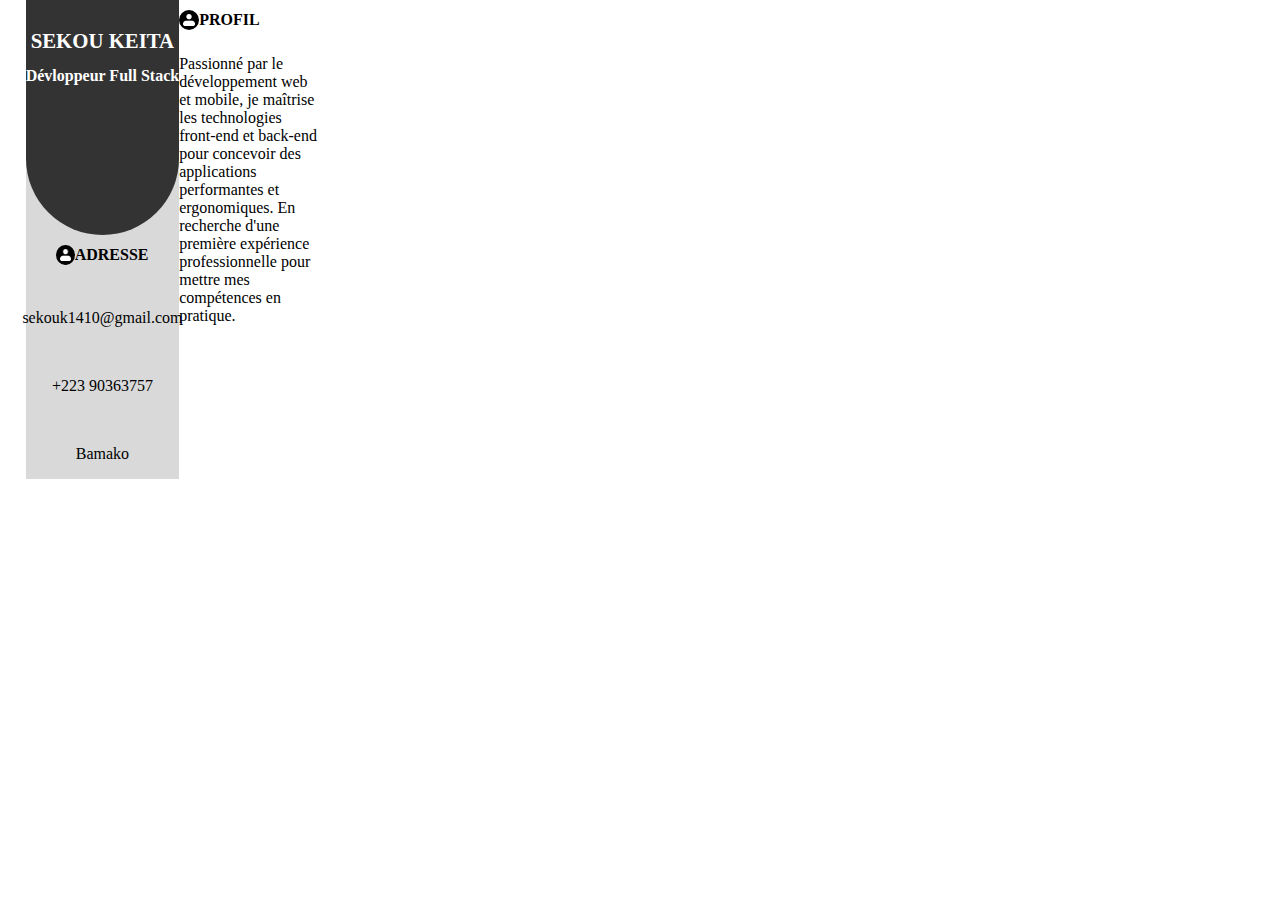
==== cv.html @ 001abb32 "Premier commit" ====
<!DOCTYPE html>
<html lang="en">
<head>
    <meta charset="UTF-8">
    <meta name="viewport" content="width=device-width, initial-scale=1.0">
    <link rel="stylesheet" href="style.css">
    <title>Document</title>
</head>
<body>
    <main id="main-cv">
        <div class="gauche">
            <div class="head-gauche">
                <h1>SEKOU KEITA</h1>
                <h2>Dévloppeur Full Stack</h2>
                <div class="photo-profil">

                </div>
            </div>
            <div class="body-gauche">
                <div class="titre">
                    <div class="icon-titre">
                        <div class="icon">
                            <img src="images/profil.png" alt="">
                        </div>
                        <h1>ADRESSE</h1>
                    </div>
                </div>
                <div >
                    <img src="" alt="">
                    <p>sekouk1410@gmail.com</p>
                </div>
                <div>
                    <img src="" alt="">
                    <p>+223 90363757</p>
                </div>
                <div>
                    <img src="" alt="">
                    <p>Bamako</p>
                </div>
            </div>
        </div>
        <div class="droite">
            <div class="titre">
                <div class="icon-titre">
                    <div class="icon">
                        <img src="images/profil.png" alt="">
                    </div>
                    <h1>PROFIL</h1>
                </div>
                <p>Passionné par le développement web et mobile, je maîtrise les technologies front-end et back-end pour concevoir des applications performantes et ergonomiques. En recherche d'une première expérience professionnelle pour mettre mes compétences en pratique.</p>
            </div>
            
            <div>

            </div>
            <div>

            </div>
        </div>
    </main>
</body>
</html>
---- style.css ----
body{
    width: 100%;
    margin: 0;
    padding: 0;
}

/*Accueil*/
#main-accueil{
    display: flex;
    width: 100%;
    flex-direction: column;
    align-items: center;
    
}

.accueil-img1{
    width: 20%;
}

.accueil-img2{
    width: 10%;
}

.description{
    text-align: center;
    margin-bottom: 2%;
}

.description button{
    padding: 2%;
    border-radius: 17px;
}

/*page cv*/

#main-cv{
    display: flex;
    justify-content: center;
    width: 30%;
    margin-left: 2%;
    margin-right: 2%;
}
.gauche{
    width: 40%;
    background-color: #D9D9D9; 
    display: flex;
    flex-direction: column; 
}
.body-gauche{
    display: flex;
    flex-direction: column;
    align-items: center;
}
.head-gauche{
    display: flex;
    flex-direction: column;
    justify-content: center;
    align-items: center;
    background-color: #333333;
    color: white;
    border-radius: 0 0 100px 100px;
    text-align: center;
   
}
.head-gauche h1{
    padding-top: 10%;
    margin-bottom: 0;
    font-size: 1.3rem;
}
.head-gauche h2{
    font-size: 1rem;
}


.droite{
    display: flex;
    flex-direction: column;
    width: 60%;
}
.titre{
    display: flex;
    flex-direction: column;
    width: 60%;
}
.icon-titre{
    display: flex;
    justify-content: flex-start;
    align-items: center;
}
.icon-titre h1{
    font-size: 1rem;
}
.icon{
    width: 20px;
    height: 20px;
    border-radius: 50%;
    background-color: black;
    display: flex;
    justify-content: center;
    align-items: center;
}
.icon img{
    width: 60%;
    height: 60%;
}

.photo-profil{
    width: 130px;
    height: 130px;
    background-image: url('images/i-know-exactly-what-i-want-headshot-attractive-young-african-american-student-stylish-glasses-having-serious-calm-face-expression-feeling-confident-about-his-future-plans-career.jpg');
    border-radius: 50%;
    background-size: cover;
    background-position: center;
    margin-bottom: 5%;
}
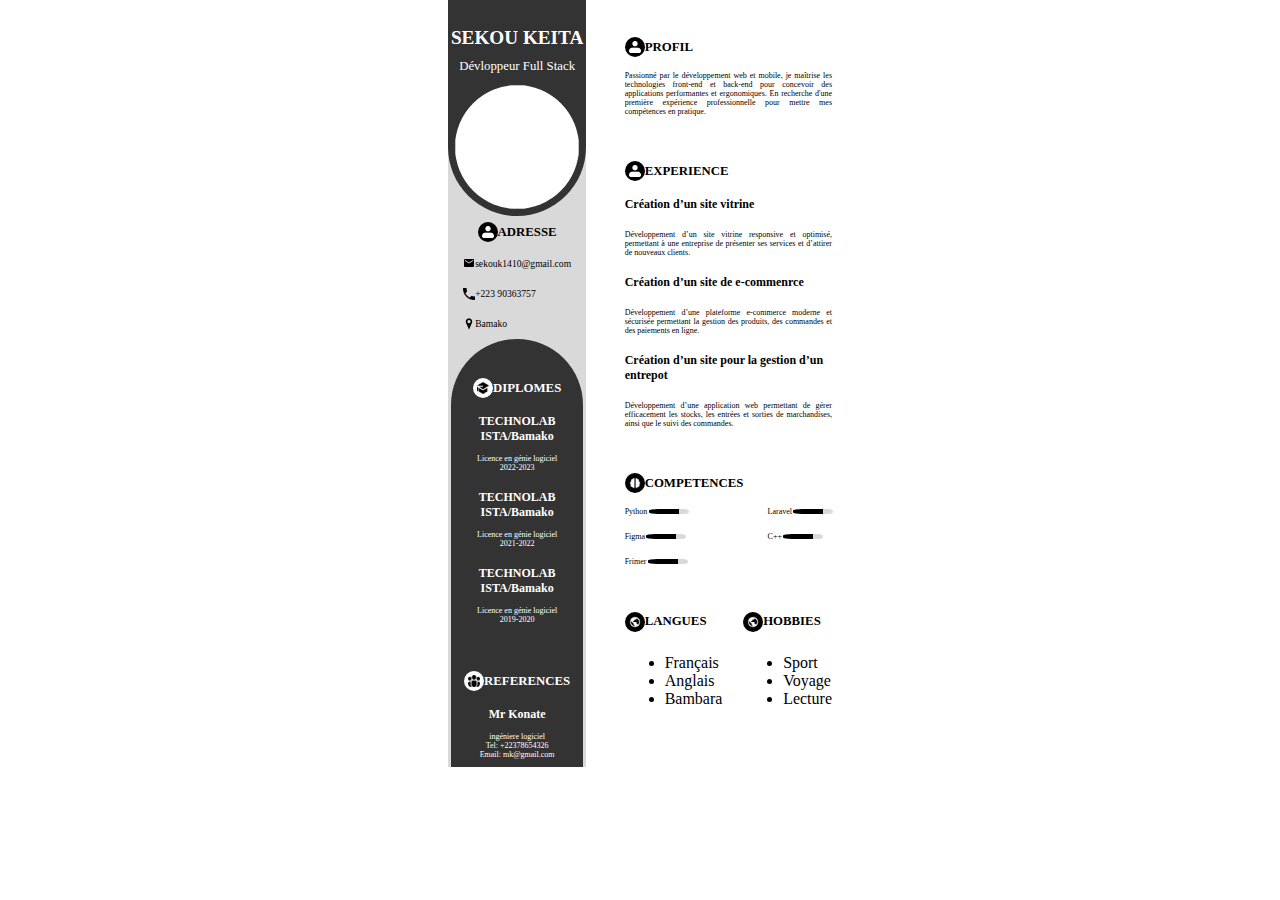
==== commit 80347e49: "Ajout des modifications de mise en forme de la page cv" ====
--- a/cv.html
+++ b/cv.html
@@ -6,14 +6,14 @@
     <link rel="stylesheet" href="style.css">
     <title>Document</title>
 </head>
-<body>
+<body id="body-cv">
     <main id="main-cv">
         <div class="gauche">
             <div class="head-gauche">
                 <h1>SEKOU KEITA</h1>
                 <h2>Dévloppeur Full Stack</h2>
                 <div class="photo-profil">
-
+                    <img src="images/i-know-exactly-what-i-want-headshot-attractive-young-african-american-student-stylish-glasses-having-serious-calm-face-expression-feeling-confident-about-his-future-plans-career.jpg" alt="">
                 </div>
             </div>
             <div class="body-gauche">
@@ -25,17 +25,62 @@
                         <h1>ADRESSE</h1>
                     </div>
                 </div>
-                <div >
-                    <img src="" alt="">
-                    <p>sekouk1410@gmail.com</p>
+                <div class="adresse-element">
+                    <div class="adresse">
+                        <img src="images/icon-email.png" alt="">
+                        <p>sekouk1410@gmail.com</p>
+                    </div>
+                    <div class="adresse">
+                        <img src="images/tel-icon.png" alt="">
+                        <p>+223 90363757</p>
+                    </div>
+                    <div class="adresse">
+                        <img src="images/localisation-icon.png" alt="">
+                        <p>Bamako</p>
+                    </div>
                 </div>
-                <div>
-                    <img src="" alt="">
-                    <p>+223 90363757</p>
-                </div>
-                <div>
-                    <img src="" alt="">
-                    <p>Bamako</p>
+                <div class="foot-gauche">
+                    <div class="titre">
+                        <div class="icon-titre">
+                            <div class="icon">
+                                <img src="images/diplome-icon.png" alt="">
+                            </div>
+                            <h1>DIPLOMES</h1>
+                        </div>
+                    </div>
+                    <div class="parcour">
+                        <h2>TECHNOLAB ISTA/Bamako</h2>
+                        <p>Licence en génie logiciel <br>
+                            2022-2023
+                        </p>
+                    </div>
+                    <div class="parcour">
+                        <h2>TECHNOLAB ISTA/Bamako</h2>
+                        <p>Licence en génie logiciel <br>
+                            2021-2022
+                        </p>
+                    </div>
+                    <div class="parcour">
+                        <h2>TECHNOLAB ISTA/Bamako</h2>
+                        <p>Licence en génie logiciel <br>
+                            2019-2020
+                        </p>
+                    </div>
+                    <div class="titre">
+                        <div class="icon-titre">
+                            <div class="icon">
+                                <img src="images/icon-reference.png" alt="">
+                            </div>
+                            <h1>REFERENCES</h1>
+                        </div>
+                    </div>
+                    <div class="parcour">
+                        <h2>Mr Konate</h2>
+                        <p>ingéniere logiciel <br>
+                            Tel: +22378654326 <br>
+                            Email: mk@gmail.com <br>
+                        </p>
+                    </div>
                 </div>
             </div>
         </div>
@@ -49,12 +94,96 @@
                 </div>
                 <p>Passionné par le développement web et mobile, je maîtrise les technologies front-end et back-end pour concevoir des applications performantes et ergonomiques. En recherche d'une première expérience professionnelle pour mettre mes compétences en pratique.</p>
             </div>
-            
-            <div>
-
+            <div class="titre">
+                <div class="icon-titre">
+                    <div class="icon">
+                        <img src="images/profil.png" alt="">
+                    </div>
+                    <h1>EXPERIENCE</h1>
+                </div>
+                <h2>Création d’un site vitrine</h2>
+                <p>Développement d’un site vitrine responsive et optimisé, permettant à une entreprise de présenter ses services et d’attirer de nouveaux clients.</p>
+                <h2>Création d’un site de e-commenrce</h2>
+                <p>Développement d’une plateforme e-commerce moderne et sécurisée permettant la gestion des produits, des commandes et des paiements en ligne.</p>
+                <h2>Création d’un site pour la gestion d’un entrepot</h2>
+                <p>Développement d’une application web permettant de gérer efficacement les stocks, les entrées et sorties de marchandises, ainsi que le suivi des commandes.</p>
             </div>
-            <div>
-
+            <div class="titre">
+                <div class="icon-titre">
+                    <div class="icon">
+                        <img src="images/icon-competence.png" alt="">
+                    </div>
+                    <h1>COMPETENCES</h1>
+                </div>
+                <div class="element-competence">
+                    <div class="competence-droite">
+                        <div class="competence">
+                            <p>Python</p>
+                            <div class="bare-competence">
+                                <div class="bare1"></div>
+                                <div class="bare2"></div>
+                            </div>
+                        </div>
+                        <div class="competence">
+                            <p>Figma</p>
+                            <div class="bare-competence">
+                                <div class="bare1"></div>
+                                <div class="bare2"></div>
+                            </div>
+                        </div>
+                        <div class="competence">
+                            <p>Frimer</p>
+                            <div class="bare-competence">
+                                <div class="bare1"></div>
+                                <div class="bare2"></div>
+                            </div>
+                        </div>
+                    </div>
+                    <div class="comptence-gauche">
+                        <div class="competence">
+                            <p>Laravel</p>
+                            <div class="bare-competence">
+                                <div class="bare1"></div>
+                                <div class="bare2"></div>
+                            </div>
+                        </div>
+                        <div class="competence">
+                            <p>C++</p>
+                            <div class="bare-competence">
+                                <div class="bare1"></div>
+                                <div class="bare2"></div>
+                            </div>
+                        </div>
+                    </div>
+                </div>
+                <div class="langue-hobbie">
+                    <div class="titre">
+                        <div class="icon-titre">
+                            <div class="icon">
+                                <img src="images/icon-langue.png" alt="">
+                            </div>
+                            <h1>LANGUES</h1>
+                        </div>
+                        <ul>
+                            <li>Français</li>
+                            <li>Anglais</li>
+                            <li>Bambara</li>
+                        </ul>
+                    </div>
+                    <div class="titre">
+                        <div class="icon-titre">
+                            <div class="icon">
+                                <img src="images/icon-hobbie.png" alt="">
+                            </div>
+                            <h1>HOBBIES</h1>
+                        </div>
+                        <ul>
+                            <li>Sport</li>
+                            <li>Voyage</li>
+                            <li>Lecture</li>
+                        </ul>
+                    </div>
+                </div>
             </div>
         </div>
     </main>
--- a/style.css
+++ b/style.css
@@ -3,7 +3,10 @@
     margin: 0;
     padding: 0;
 }
-
+#body-cv{
+    display: flex;
+    justify-content: center;
+}
 /*Accueil*/
 #main-accueil{
     display: flex;
@@ -35,7 +38,6 @@
 
 #main-cv{
     display: flex;
-    justify-content: center;
     width: 30%;
     margin-left: 2%;
     margin-right: 2%;
@@ -52,35 +54,85 @@
     align-items: center;
 }
 .head-gauche{
+    width: 100%;
     display: flex;
     flex-direction: column;
     justify-content: center;
     align-items: center;
     background-color: #333333;
     color: white;
-    border-radius: 0 0 100px 100px;
-    text-align: center;
-   
+    border-radius: 0 0 50vh 50Vh;
+    text-align: center;  
 }
 .head-gauche h1{
     padding-top: 10%;
     margin-bottom: 0;
-    font-size: 1.3rem;
+    font-size: 1.2rem;
 }
 .head-gauche h2{
-    font-size: 1rem;
-}
-
+    font-size: 0.8rem;
+    font-weight: normal;
+}
+
+.adresse{
+    font-size: 0.6rem;
+    display: flex;
+    align-items: center;
+}
+.adresse img{
+    width: 12px;
+    height: 12px;
+}
+
+.foot-gauche{
+    width: 96%;
+    display: flex;
+    flex-direction: column;
+    align-items: center;
+    background-color: #333333;
+    color: white;
+    border-radius: 48vh 48vh 0 0;
+    text-align: center;
+}
+.foot-gauche .titre{
+    padding-top: 25%;
+}
+.foot-gauche .icon{
+    width: 20px;
+    height: 20px;
+    border-radius: 50%;
+    background-color: white;
+    display: flex;
+    justify-content: center;
+    align-items: center;   
+}
+.parcour h2{
+    font-size: 12px;
+}
+.parcour p{
+    font-size: 8px;
+}
 
 .droite{
     display: flex;
     flex-direction: column;
     width: 60%;
+    padding-left: 10%;
+}
+.droite h2{
+    font-size: 12px;
+}
+.droite p{
+    text-align: justify;
+    font-size: 8px;
+}
+.droite .titre{
+    margin-top: 15%;
 }
 .titre{
     display: flex;
     flex-direction: column;
-    width: 60%;
+
 }
 .icon-titre{
     display: flex;
@@ -88,7 +140,7 @@
     align-items: center;
 }
 .icon-titre h1{
-    font-size: 1rem;
+    font-size: 0.8rem;
 }
 .icon{
     width: 20px;
@@ -105,11 +157,45 @@
 }
 
 .photo-profil{
-    width: 130px;
-    height: 130px;
-    background-image: url('images/i-know-exactly-what-i-want-headshot-attractive-young-african-american-student-stylish-glasses-having-serious-calm-face-expression-feeling-confident-about-his-future-plans-career.jpg');
+    background-color: white;
+    width: 90%;
+    aspect-ratio: 1/1;
     border-radius: 50%;
-    background-size: cover;
-    background-position: center;
+    overflow: hidden;
     margin-bottom: 5%;
 }
+.photo-profil img{
+    width: 100%;
+    height: 100%;
+    object-fit: cover;
+}
+.element-competence{
+    display: flex;
+    justify-content: space-between;
+}
+.competence{
+    display: flex;
+}
+.bare-competence{
+    display: flex;
+    align-items: center;
+    margin-left: 2%;
+}
+.bare-competence .bare1, .bare2{
+    width: 30px;
+    height: 5px;
+    background-color: black;
+}
+.bare1{
+    border-radius: 30% 0 0 30%;
+}
+.bare2{
+    background-color: #D9D9D9;
+    width: 10px;
+    border-radius: 0 50% 50% 0;
+}
+
+.langue-hobbie{
+    display: flex;
+    justify-content: space-between;
+}
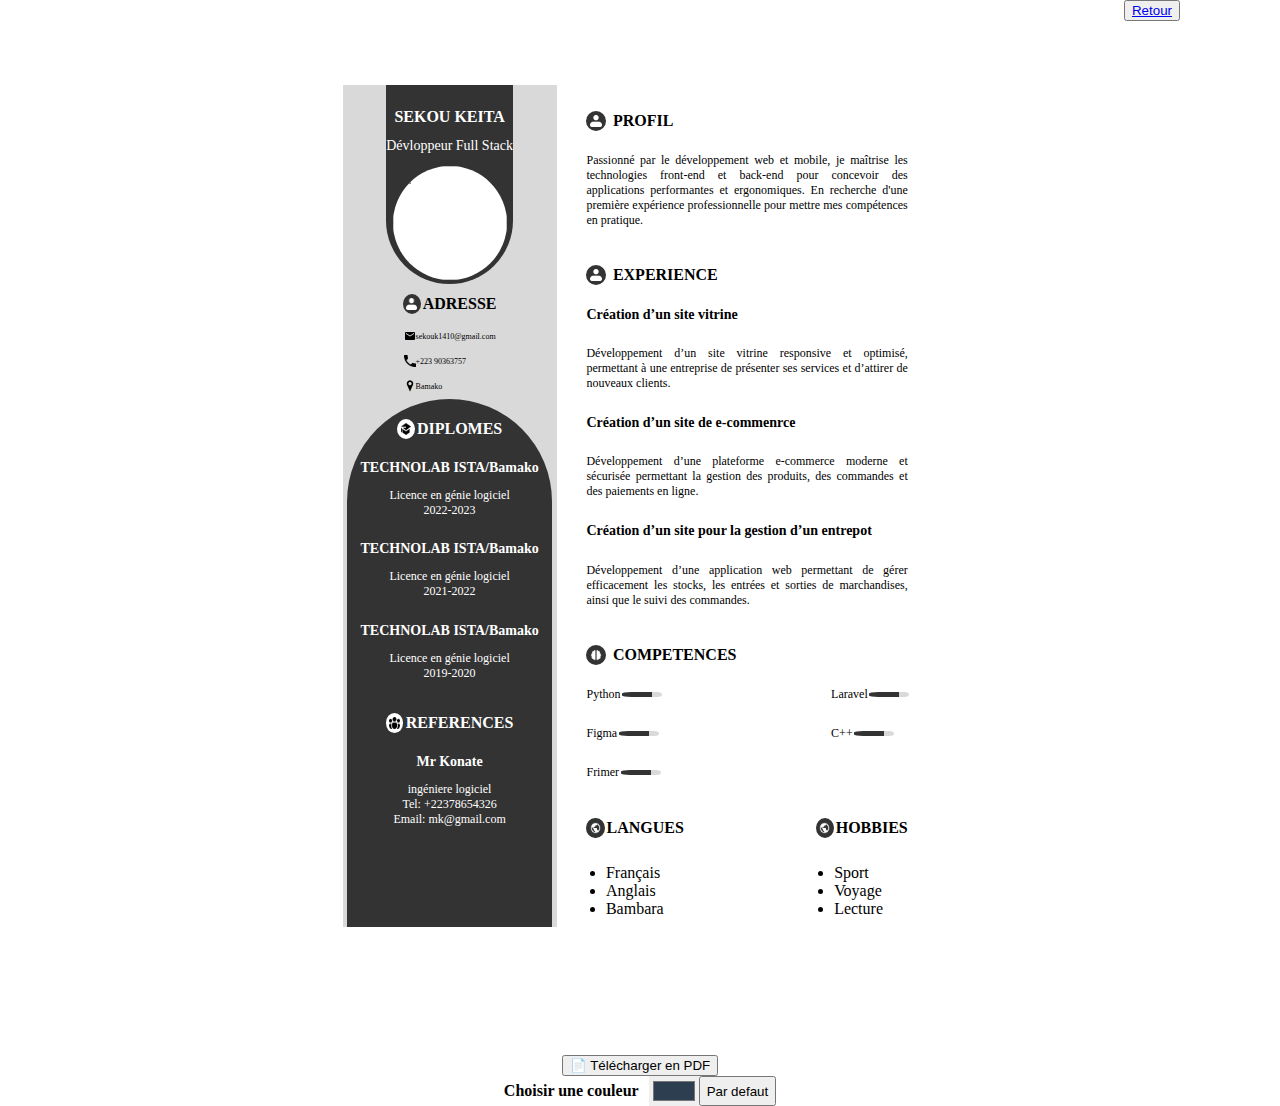
==== commit 85430cb5: "Ajout de la fonctionnalite telecharger pdf et changer de couleur de la page cv" ====
--- a/cv.html
+++ b/cv.html
@@ -4,9 +4,12 @@
     <meta charset="UTF-8">
     <meta name="viewport" content="width=device-width, initial-scale=1.0">
     <link rel="stylesheet" href="style.css">
+    <script src="script.js" async></script>
+    <script src="https://cdnjs.cloudflare.com/ajax/libs/html2pdf.js/0.10.1/html2pdf.bundle.min.js" integrity="sha512-GsLlZN/3F2ErC5ifS5QtgpiJtWd43JWSuIgh7mbzZ8zBps+dvLusV+eNQATqgA/HdeKFVgA5v3S/cIrLF7QnIg==" crossorigin="anonymous" referrerpolicy="no-referrer" defer></script>
     <title>Document</title>
 </head>
 <body id="body-cv">
+    <button class="bouton-retour"><a href="index.html">Retour</a></button>
     <main id="main-cv">
         <div class="gauche">
             <div class="head-gauche">
@@ -39,48 +42,48 @@
                         <p>Bamako</p>
                     </div>
                 </div>
-                <div class="foot-gauche">
-                    <div class="titre">
-                        <div class="icon-titre">
-                            <div class="icon">
-                                <img src="images/diplome-icon.png" alt="">
-                            </div>
-                            <h1>DIPLOMES</h1>
-                        </div>
-                    </div>
-                    <div class="parcour">
-                        <h2>TECHNOLAB ISTA/Bamako</h2>
-                        <p>Licence en génie logiciel <br>
-                            2022-2023
-                        </p>
-                    </div>
-                    <div class="parcour">
-                        <h2>TECHNOLAB ISTA/Bamako</h2>
-                        <p>Licence en génie logiciel <br>
-                            2021-2022
-                        </p>
-                    </div>
-                    <div class="parcour">
-                        <h2>TECHNOLAB ISTA/Bamako</h2>
-                        <p>Licence en génie logiciel <br>
-                            2019-2020
-                        </p>
-                    </div>
-                    <div class="titre">
-                        <div class="icon-titre">
-                            <div class="icon">
-                                <img src="images/icon-reference.png" alt="">
-                            </div>
-                            <h1>REFERENCES</h1>
-                        </div>
-                    </div>
-                    <div class="parcour">
-                        <h2>Mr Konate</h2>
-                        <p>ingéniere logiciel <br>
-                            Tel: +22378654326 <br>
-                            Email: mk@gmail.com <br>
-                        </p>
-                    </div>
+            </div>
+            <div class="foot-gauche">
+                <div class="titre">
+                    <div class="icon-titre">
+                        <div class="icon">
+                            <img src="images/diplome-icon.png" alt="">
+                        </div>
+                        <h1>DIPLOMES</h1>
+                    </div>
+                </div>
+                <div class="parcour">
+                    <h2>TECHNOLAB ISTA/Bamako</h2>
+                    <p>Licence en génie logiciel <br>
+                        2022-2023
+                    </p>
+                </div>
+                <div class="parcour">
+                    <h2>TECHNOLAB ISTA/Bamako</h2>
+                    <p>Licence en génie logiciel <br>
+                        2021-2022
+                    </p>
+                </div>
+                <div class="parcour">
+                    <h2>TECHNOLAB ISTA/Bamako</h2>
+                    <p>Licence en génie logiciel <br>
+                        2019-2020
+                    </p>
+                </div>
+                <div class="titre">
+                    <div class="icon-titre">
+                        <div class="icon">
+                            <img src="images/icon-reference.png" alt="">
+                        </div>
+                        <h1>REFERENCES</h1>
+                    </div>
+                </div>
+                <div class="parcour">
+                    <h2>Mr Konate</h2>
+                    <p>ingéniere logiciel <br>
+                        Tel: +22378654326 <br>
+                        Email: mk@gmail.com <br>
+                    </p>
                 </div>
             </div>
         </div>
@@ -185,7 +188,17 @@
                     </div>
                 </div>
             </div>
+        </div>  
+    </main>
+    <div class="controls">
+        <button onclick="telechargerPDF()">📄 Télécharger en PDF</button>
+    </div>
+    <div class="couleur">
+        <div class="boite-couleur">
+            <label for="colorPicker">Choisir une couleur</label>
+            <input type="color" id="colorPicker" value="#2c3e50" onchange="changerCouleur(this.value)">
         </div>
-    </main>
+        <button onclick="changerCouleur('#333333')">Par defaut</button>
+    </div>
 </body>
 </html>--- a/style.css
+++ b/style.css
@@ -1,11 +1,16 @@
+:root{
+    --bg-color:#333333;
+}
 body{
-    width: 100%;
+    overflow-x: hidden;
     margin: 0;
     padding: 0;
 }
 #body-cv{
     display: flex;
-    justify-content: center;
+    flex-direction: column;
+    justify-content: center;
+    align-items: center;
 }
 /*Accueil*/
 #main-accueil{
@@ -38,15 +43,17 @@
 
 #main-cv{
     display: flex;
-    width: 30%;
-    margin-left: 2%;
-    margin-right: 2%;
+    width: 595px;
+    height: 842px;
+    margin: 0;
 }
 .gauche{
     width: 40%;
+    height: 100%;
     background-color: #D9D9D9; 
     display: flex;
-    flex-direction: column; 
+    flex-direction: column;
+    align-items: center; 
 }
 .body-gauche{
     display: flex;
@@ -54,12 +61,11 @@
     align-items: center;
 }
 .head-gauche{
-    width: 100%;
-    display: flex;
-    flex-direction: column;
-    justify-content: center;
-    align-items: center;
-    background-color: #333333;
+    display: flex;
+    flex-direction: column;
+    justify-content: center;
+    align-items: center;
+    background-color: var(--bg-color);
     color: white;
     border-radius: 0 0 50vh 50Vh;
     text-align: center;  
@@ -67,15 +73,15 @@
 .head-gauche h1{
     padding-top: 10%;
     margin-bottom: 0;
-    font-size: 1.2rem;
+    font-size: 16px;
 }
 .head-gauche h2{
-    font-size: 0.8rem;
+    font-size: 14px;
     font-weight: normal;
 }
 
 .adresse{
-    font-size: 0.6rem;
+    font-size: 8px;
     display: flex;
     align-items: center;
 }
@@ -86,16 +92,17 @@
 
 .foot-gauche{
     width: 96%;
-    display: flex;
-    flex-direction: column;
-    align-items: center;
-    background-color: #333333;
+    height: 100%;
+    display: flex;
+    flex-direction: column;
+    align-items: center;
+    background-color: var(--bg-color);
     color: white;
     border-radius: 48vh 48vh 0 0;
     text-align: center;
 }
 .foot-gauche .titre{
-    padding-top: 25%;
+    padding-top: 5%;
 }
 .foot-gauche .icon{
     width: 20px;
@@ -107,27 +114,29 @@
     align-items: center;   
 }
 .parcour h2{
+    font-size: 14px;
+}
+.parcour p{
     font-size: 12px;
 }
-.parcour p{
-    font-size: 8px;
-}
 
 .droite{
     display: flex;
     flex-direction: column;
     width: 60%;
-    padding-left: 10%;
+    height: 100%;
+    padding-left: 5%;
+    padding-right: 5%;
 }
 .droite h2{
-    font-size: 12px;
+    font-size: 14px;
 }
 .droite p{
     text-align: justify;
-    font-size: 8px;
+    font-size: 12px;
 }
 .droite .titre{
-    margin-top: 15%;
+    margin-top: 5%;
 }
 .titre{
     display: flex;
@@ -140,13 +149,14 @@
     align-items: center;
 }
 .icon-titre h1{
-    font-size: 0.8rem;
+    font-size: 16px;
+    padding-left: 2%;
 }
 .icon{
     width: 20px;
     height: 20px;
     border-radius: 50%;
-    background-color: black;
+    background-color: var(--bg-color);
     display: flex;
     justify-content: center;
     align-items: center;
@@ -162,7 +172,7 @@
     aspect-ratio: 1/1;
     border-radius: 50%;
     overflow: hidden;
-    margin-bottom: 5%;
+    margin-bottom: 3.5%;
 }
 .photo-profil img{
     width: 100%;
@@ -184,7 +194,7 @@
 .bare-competence .bare1, .bare2{
     width: 30px;
     height: 5px;
-    background-color: black;
+    background-color: var(--bg-color);
 }
 .bare1{
     border-radius: 30% 0 0 30%;
@@ -199,3 +209,61 @@
     display: flex;
     justify-content: space-between;
 }
+
+.titre ul{
+    padding-left: 20%;
+}
+
+input[type="color"] {
+    width: 50px;
+    height: 30px;
+    border: none;
+    cursor: pointer;
+  }
+  label {
+    font-weight: bold;
+    margin-right: 10px;
+  }
+  .couleur{
+    display: flex;
+  }
+.boite-couleur{
+    display: flex;
+    align-items: center;
+}
+.bouton-retour{
+    position: relative;
+    top: 2%;
+    left: 40%;
+    margin-bottom: 5%;
+}
+.controls{
+    margin-top: 10%;
+}
+@media(max-width : 700px) {
+    #main-cv{
+        width: 400px;
+        margin: 0;
+    }
+    .foot-gauche .titre{
+        padding-top: 40%;
+    }
+}
+@media(max-width : 430px) {
+    #main-cv{
+        width: 300px;
+        margin: 0;
+    }
+    .foot-gauche .titre{
+        padding-top: 40%;
+    }
+}
+@media(max-width : 375px) {
+    #main-cv{
+        width: 200px;
+        margin: 0;
+    }
+    .foot-gauche .titre{
+        padding-top: 40%;
+    }
+}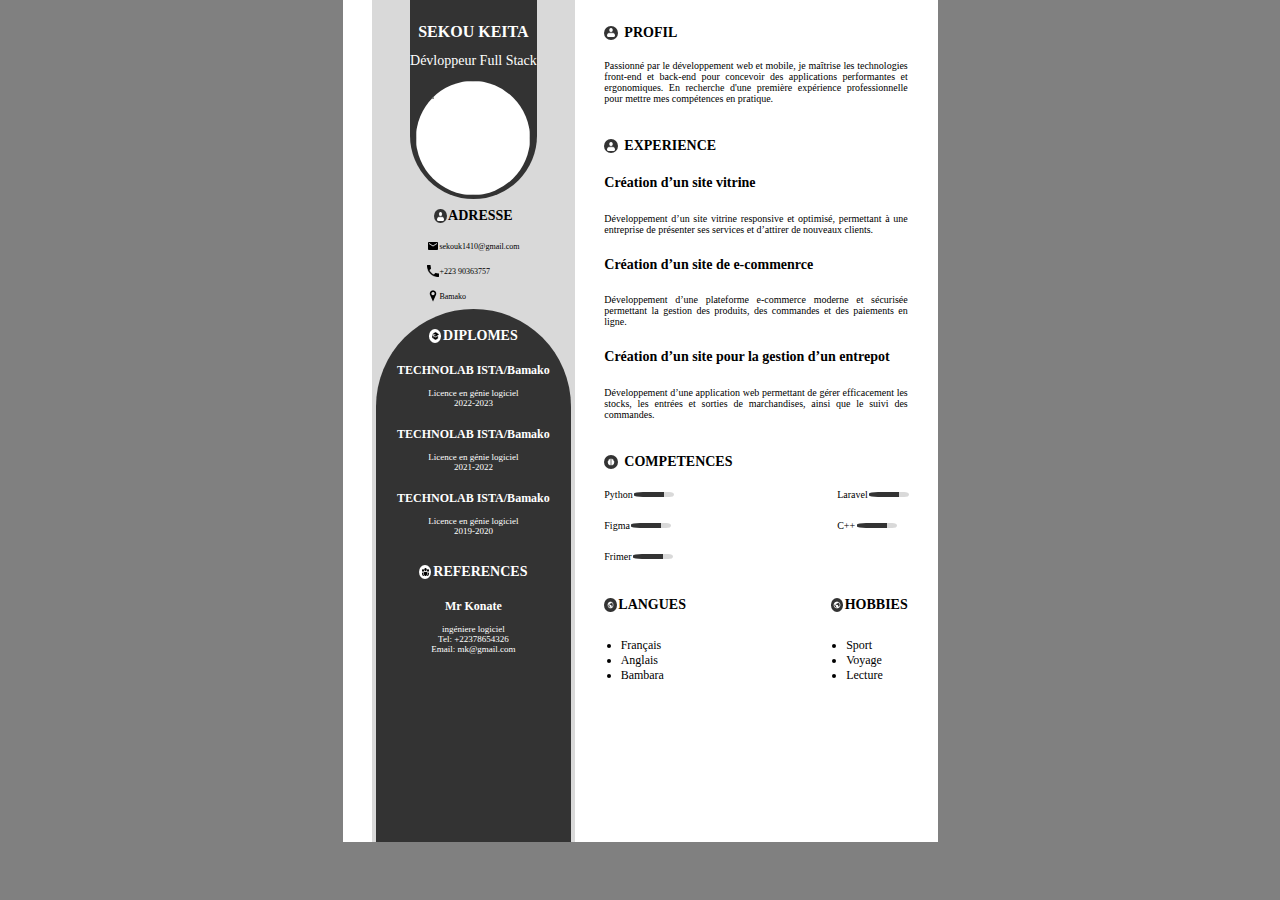
==== commit 9caf0a9d: "Rendre la page cv responsive" ====
--- a/cv.html
+++ b/cv.html
@@ -9,7 +9,7 @@
     <title>Document</title>
 </head>
 <body id="body-cv">
-    <button class="bouton-retour"><a href="index.html">Retour</a></button>
+    <!-- <button class="bouton-retour"><a href="index.html">Retour</a></button> -->
     <main id="main-cv">
         <div class="gauche">
             <div class="head-gauche">
@@ -190,7 +190,7 @@
             </div>
         </div>  
     </main>
-    <div class="controls">
+    <!-- <div class="controls">
         <button onclick="telechargerPDF()">📄 Télécharger en PDF</button>
     </div>
     <div class="couleur">
@@ -199,6 +199,6 @@
             <input type="color" id="colorPicker" value="#2c3e50" onchange="changerCouleur(this.value)">
         </div>
         <button onclick="changerCouleur('#333333')">Par defaut</button>
-    </div>
+    </div> -->
 </body>
 </html>--- a/style.css
+++ b/style.css
@@ -11,6 +11,7 @@
     flex-direction: column;
     justify-content: center;
     align-items: center;
+    background-color: gray;
 }
 /*Accueil*/
 #main-accueil{
@@ -45,11 +46,13 @@
     display: flex;
     width: 595px;
     height: 842px;
-    margin: 0;
+    margin: 0 auto;
+    background-color: white;
 }
 .gauche{
     width: 40%;
     height: 100%;
+    margin-left: 5%;
     background-color: #D9D9D9; 
     display: flex;
     flex-direction: column;
@@ -240,6 +243,8 @@
 .controls{
     margin-top: 10%;
 }
+
+/*responsive page cv*/
 @media(max-width : 700px) {
     #main-cv{
         width: 400px;
@@ -248,8 +253,97 @@
     .foot-gauche .titre{
         padding-top: 40%;
     }
+    .controls{
+        margin-top: 20%;
+    }
 }
 @media(max-width : 430px) {
+    #main-cv{
+        width: 400px;
+        margin: 0;
+    }
+    .gauche{
+        height: 100%;
+    }
+    .foot-gauche .titre{
+        padding-top: 45%;
+    }
+    .controls{
+        margin-top: 5%;
+        width: 50%;
+    }
+    .foot-gauche .icon{
+        width: 12px;
+        height: 12px;
+    }
+    .icon-titre h1{
+        font-size: 12px;
+    }
+    .icon{
+        width: 12px;
+        height: 12px;
+    }
+    .droite{
+        padding-top: 0%;
+    }
+    .droite .titre{
+        margin-top: 15%;
+    }
+    .droite p{
+        font-size: 9px;
+    }
+    .droite h2 {
+        font-size: 11px;
+    }
+    .titre ul {
+        font-size: 10px;
+    }
+    .parcour h2 {
+        font-size: 10px;
+    }
+    .head-gauche h1 {
+        font-size: 12px;
+    }
+    .head-gauche h2 {
+        font-size: 10px;
+    }
+    .adresse img {
+        width: 10px;
+        height: 10px;
+    }
+    .langue-hobbie{
+        padding-top: 30px;
+    }
+}
+@media(min-width : 431px){
+    .icon-titre h1 {
+        font-size: 14px;
+    }
+    .icon {
+        width: 14px;
+        height: 14px;
+    }
+    .droite p {
+        font-size: 10px;
+    }
+    .foot-gauche .icon {
+        width: 14px;
+        height: 14px;
+    }
+    .parcour h2 {
+        font-size: 12px;
+    }
+    .parcour p {
+        font-size: 9px;
+    }
+    .titre ul li{
+        font-size: 12px;
+    }
+}
+@media(max-width : 374px) {
+    .head-gauche h1 {
+        font-size: 12px;
+    }
     #main-cv{
         width: 300px;
         margin: 0;
@@ -258,12 +352,102 @@
         padding-top: 40%;
     }
 }
-@media(max-width : 375px) {
+@media(max-width : 410px){
+    #main-cv{
+        width: 350px;
+        margin: 0;
+    }
+    .droite .titre {
+        margin-top: 15%;
+    }
+    .icon {
+        width: 10px;
+        height: 10px;
+    }
+    .icon-titre h1 {
+        font-size: 10px;
+    }
+    .foot-gauche .icon {
+        width: 10px;
+        height: 10px;
+    }
+    .parcour p {
+        font-size: 10px;
+    }
+}
+@media(max-width : 370px){
+    #main-cv{
+        width: 300px;
+        margin: 0;
+    }
+}
+@media(max-width : 330px){
+    #main-cv{
+        width: 250px;
+        margin: 0;
+    }
+    .adresse {
+        font-size: 5px;
+    }
+    
+    .adresse img {
+        width: 5px;
+        height: 5px;
+    }
+}
+@media(max-width : 280px){
     #main-cv{
         width: 200px;
         margin: 0;
     }
-    .foot-gauche .titre{
-        padding-top: 40%;
+    .icon-titre h1 {
+        font-size: 6px;
+    }
+    .parcour h2 {
+        font-size: 6px;
+    }
+    .parcour p {
+        font-size: 6px;
+    }
+    .droite h2 {
+        font-size: 9px;
+    }
+    .bare-competence {
+        width: 40%;
+    }
+}
+@media(max-width : 220px){
+    #main-cv{
+        width: 150px;
+        margin: 0;
+    }
+    .icon-titre h1 {
+        font-size: 5px;
+    }
+    .icon {
+        width: 5px;
+        height: 5px;
+    }
+    .droite p {
+        font-size: 4px;
+        width: 80%;
+    }
+    .competence {
+        display: flex;
+        width: 40%;
+    }
+    .droite h2 {
+        font-size: 5px;
+        width: 83%;
+    }
+    .titre ul li{
+        font-size: 5px;
+    }
+    .langue-hobbie{
+        width: 80%;
+    }
+    
+    .controls button{
+        font-size: 5px;
     }
 }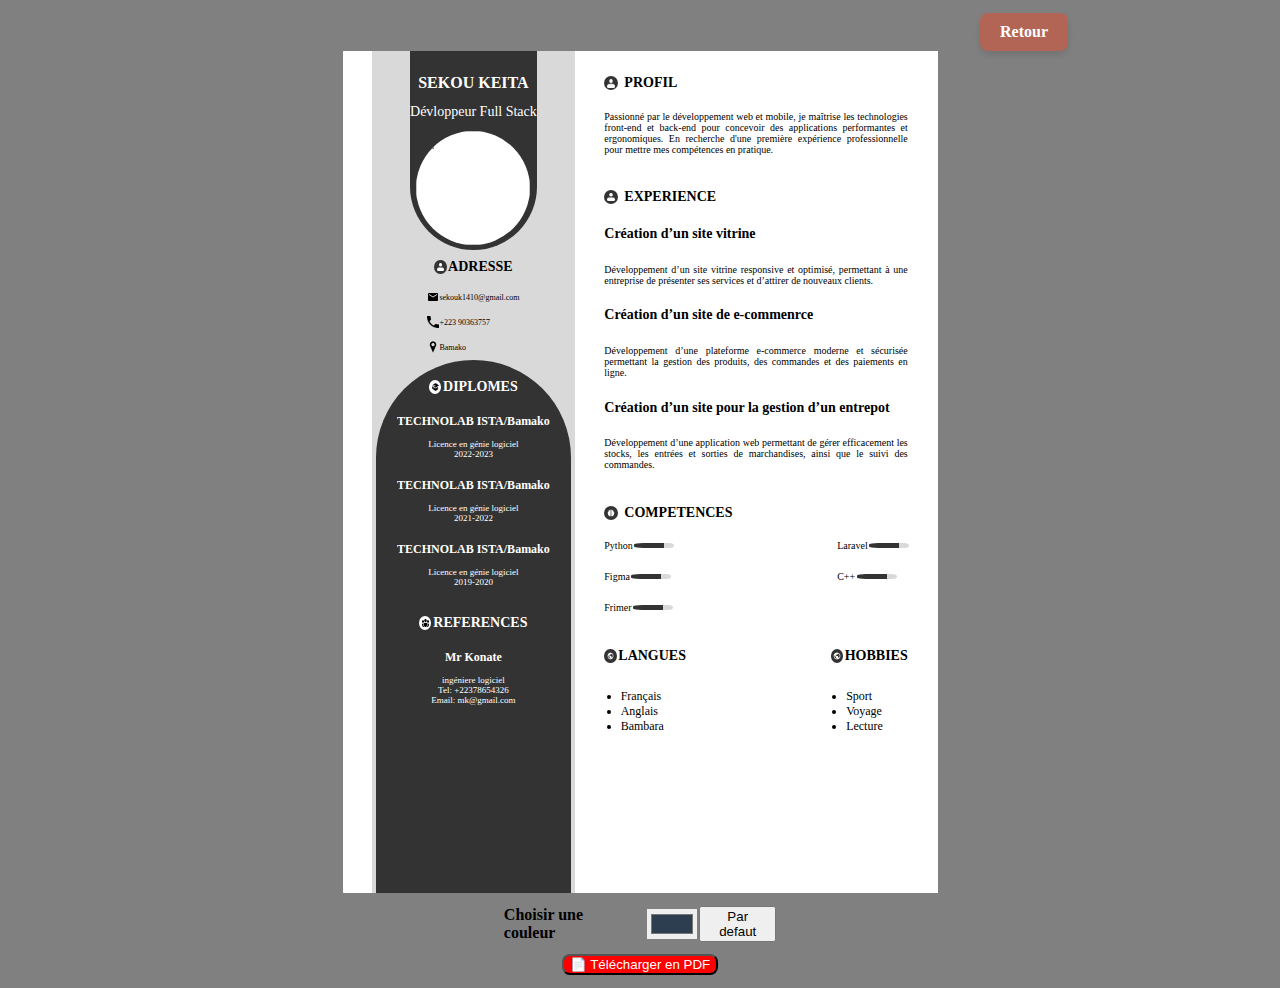
==== commit 79462091: "mise en forme des boutons" ====
--- a/cv.html
+++ b/cv.html
@@ -9,7 +9,7 @@
     <title>Document</title>
 </head>
 <body id="body-cv">
-    <!-- <button class="bouton-retour"><a href="index.html">Retour</a></button> -->
+    <a href="index.html" class="bouton-retour">Retour</a>
     <main id="main-cv">
         <div class="gauche">
             <div class="head-gauche">
@@ -190,15 +190,15 @@
             </div>
         </div>  
     </main>
-    <!-- <div class="controls">
-        <button onclick="telechargerPDF()">📄 Télécharger en PDF</button>
-    </div>
     <div class="couleur">
         <div class="boite-couleur">
             <label for="colorPicker">Choisir une couleur</label>
             <input type="color" id="colorPicker" value="#2c3e50" onchange="changerCouleur(this.value)">
         </div>
         <button onclick="changerCouleur('#333333')">Par defaut</button>
-    </div> -->
+    </div>
+    <div class="controls">
+        <button onclick="telechargerPDF()">📄 Télécharger en PDF</button>
+    </div>
 </body>
 </html>--- a/style.css
+++ b/style.css
@@ -2,6 +2,8 @@
     --bg-color:#333333;
 }
 body{
+    width: 100%;
+    height: 100%;
     overflow-x: hidden;
     margin: 0;
     padding: 0;
@@ -234,20 +236,43 @@
     display: flex;
     align-items: center;
 }
-.bouton-retour{
+.bouton-retour {
     position: relative;
-    top: 2%;
-    left: 40%;
-    margin-bottom: 5%;
-}
+    left: 30%;
+    margin-top: 1%;
+    display: inline-block;
+    padding: 10px 20px;
+    background-color: #b36555; 
+    color: white;
+    text-decoration: none;
+    border-radius: 8px;
+    font-weight: bold;
+    transition: background-color 0.5s ease;
+    box-shadow: 0 4px 6px rgba(0, 0, 0, 0.1);
+}
+.bouton-retour:hover {
+    background-color: #cb0b0b; 
+}  
 .controls{
-    margin-top: 10%;
-}
-
+    margin-top: 1%;
+    margin-bottom: 1%;
+}
+.controls button{
+    background-color: red;
+    color: white;
+    border-radius: 8px;
+    cursor: pointer;
+}
+.couleur{
+    margin-top: 1%;
+}
+.couleur button{
+    margin-left: 1%;
+}
 /*responsive page cv*/
 @media(max-width : 700px) {
     #main-cv{
-        width: 400px;
+        width: 100%;
         margin: 0;
     }
     .foot-gauche .titre{
@@ -259,7 +284,8 @@
 }
 @media(max-width : 430px) {
     #main-cv{
-        width: 400px;
+        width: 100%;
+        height: 111vh;
         margin: 0;
     }
     .gauche{
@@ -354,7 +380,7 @@
 }
 @media(max-width : 410px){
     #main-cv{
-        width: 350px;
+        width: 100%;
         margin: 0;
     }
     .droite .titre {
@@ -377,7 +403,7 @@
 }
 @media(max-width : 370px){
     #main-cv{
-        width: 300px;
+        width: 100%;
         margin: 0;
     }
 }
